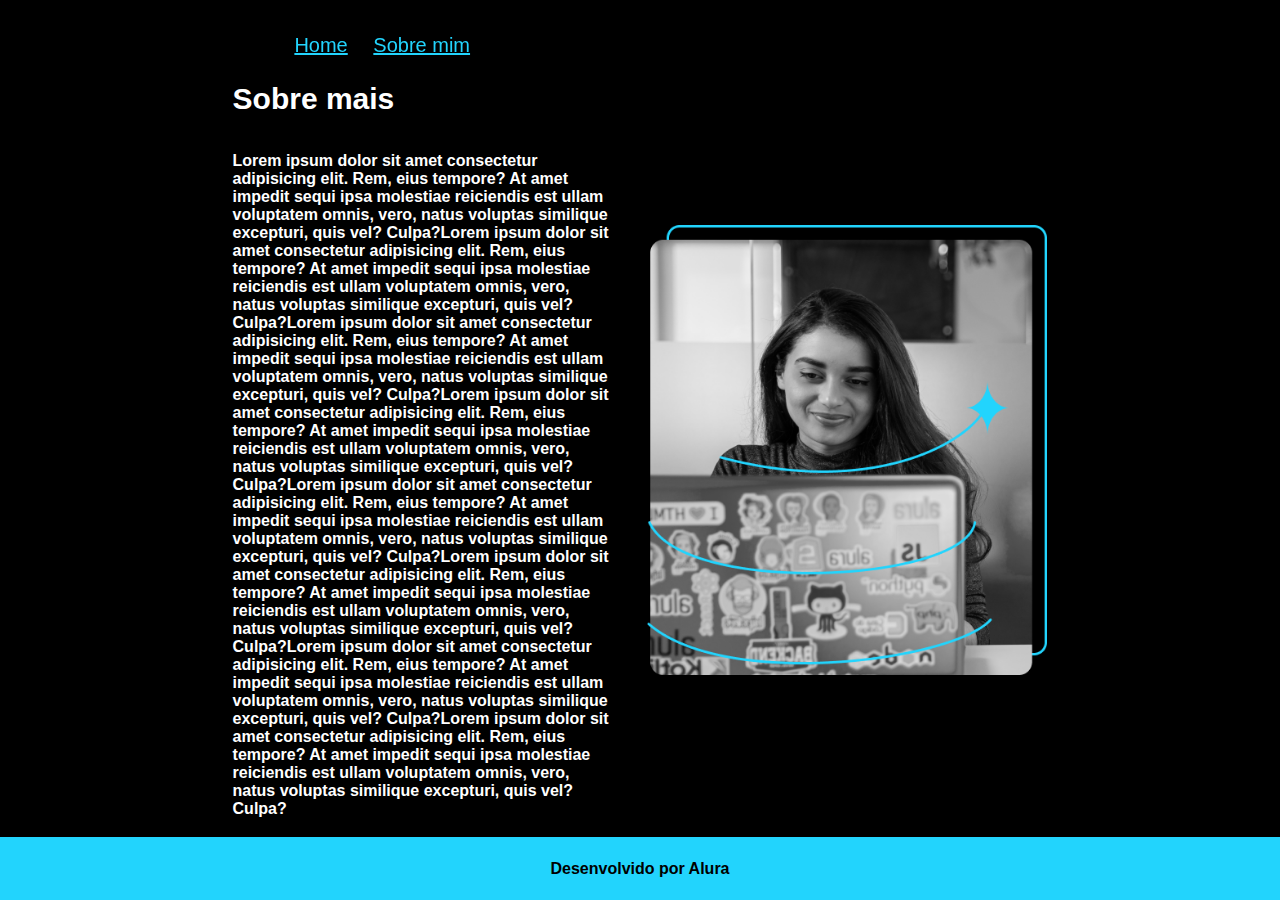
==== index2.html @ 301a2220 "Update and rename index.html to index2.html" ====
<!DOCTYPE html>
<html lang="en">

<head>
    <meta charset="UTF-8">
    <meta name="viewport" content="width=device-width, initial-scale=1.0">
    <title>Site</title>
    <link rel="stylesheet" href="site3.css">
</head>

<body>
    <header>
        <a href="site4.html">Home</a>
        <a href="site3.html">Sobre mim</a>
    </header>
    <main>
        <h1>Sobre mais</h1>
        <br><br>
        <h2>Lorem ipsum dolor sit amet consectetur adipisicing elit. Rem, eius tempore? At amet impedit sequi ipsa molestiae reiciendis est ullam voluptatem omnis, vero, natus voluptas similique excepturi, quis vel? Culpa?Lorem ipsum dolor sit amet consectetur adipisicing elit. Rem, eius tempore? At amet impedit sequi ipsa molestiae reiciendis est ullam voluptatem omnis, vero, natus voluptas similique excepturi, quis vel? Culpa?Lorem ipsum dolor sit amet consectetur adipisicing elit. Rem, eius tempore?
             At amet impedit sequi ipsa molestiae reiciendis est ullam voluptatem omnis, vero, natus voluptas similique excepturi, quis vel? Culpa?Lorem ipsum dolor sit amet consectetur adipisicing elit. Rem, eius tempore? At amet impedit sequi ipsa molestiae reiciendis est ullam voluptatem omnis, vero, natus voluptas similique excepturi, quis vel? Culpa?Lorem ipsum dolor sit amet consectetur adipisicing elit. Rem, eius tempore? At amet impedit sequi ipsa molestiae reiciendis est ullam voluptatem omnis, vero, natus voluptas similique excepturi, quis vel? Culpa?Lorem ipsum dolor sit amet consectetur adipisicing elit. Rem, eius tempore? At amet impedit sequi ipsa molestiae reiciendis est ullam voluptatem omnis, vero, natus voluptas similique excepturi, quis vel? Culpa?Lorem ipsum dolor sit amet consectetur adipisicing elit. Rem, eius tempore? At amet impedit sequi ipsa molestiae reiciendis est ullam voluptatem omnis, vero, natus voluptas similique excepturi, quis vel? Culpa?Lorem ipsum dolor sit amet consectetur adipisicing elit. Rem, eius tempore? At amet impedit sequi ipsa molestiae reiciendis est ullam voluptatem omnis, vero, natus voluptas similique excepturi, quis vel? Culpa?</h2>
</div>
    </main>
    <img src=" Imagem.png" alt="Imagem.png">
    <footer>
        <h4>Desenvolvido por Alura</h4>
    </footer>
</body>
---- site3.css ----
*{
    padding: 0;
    margin: 0;
    font-family:"Montserrat", sans-serif;
}
body {
background-color: black;
color: white;
height: 100vh;
width: 100vw;
display: flex;
flex-direction: row;
justify-content: center;
align-items: center;
}
.blue{
    color: #22d4fd;
}
img {
height: 50%;
width: auto;
}
button {
    background-color: black;
    color: white;
    font-family:"Montserrat", sans-serif;
    border-radius: 10px;
    width:12vw;
    height: 5vh;
    margin-top: 10%;
    border: 1px solid #22d4fd;
    margin-left: 30px;
    align-items: center;
    display: flex;
    justify-content: center;
    
}
h1 {
    font-family: "krona one",sans-serif;
    max-width: 80%;
    font-size: 30px;
    text-align: left;
}
p {
    max-width: 60%;
}
main {
    width: 30%;
    margin-right: 30px;
}
strong{
    color: #22d4fd;
}
.redes {
    display: flex;
    flex-direction: column;
}
h2 {
    font-family:"Montserrat", sans-serif;
    font-size: 16px;
}
header {
    width: 100vw;
    height: 10vh;
    position: fixed;
    top: 0%;
    display: flex;
    align-items: center;
    padding-left: 42vw;
}
header a {
    font-size: 20px;
    font-weight: 100;
    margin-left: 2vw;
    color:#22d4fd ;
}
button img{
    margin-right: 10px;
}
footer {
    background-color: #22d4fd;
    width: 100vw;
    height: 7vh;
    position: fixed;
    bottom: 0%;
    display: flex;
    align-items: center;
    justify-content: center;
    color: black;
}
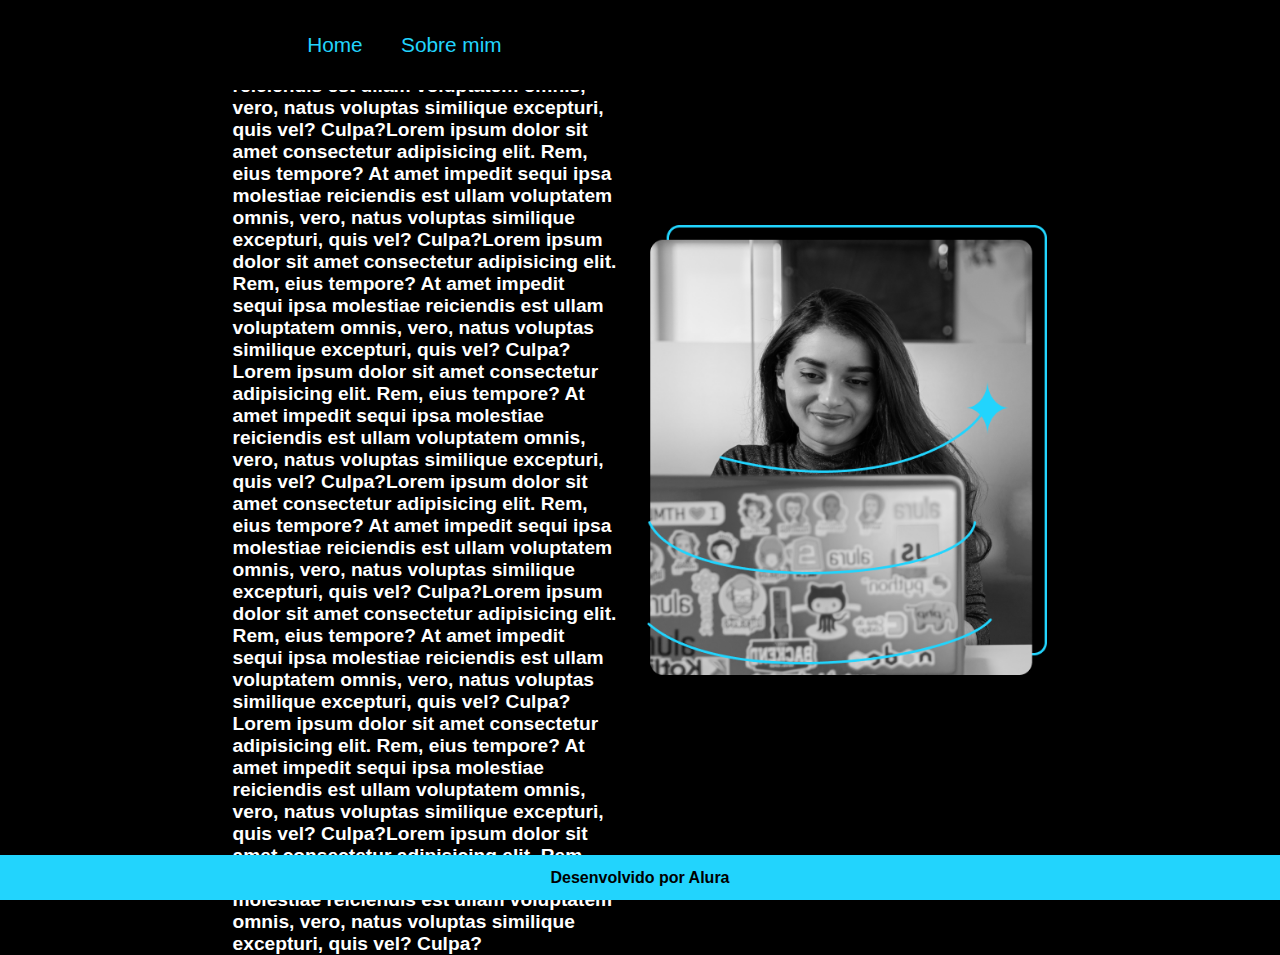
==== commit afe57de8: "Update index2.html" ====
--- a/index2.html
+++ b/index2.html
@@ -5,13 +5,13 @@
     <meta charset="UTF-8">
     <meta name="viewport" content="width=device-width, initial-scale=1.0">
     <title>Site</title>
-    <link rel="stylesheet" href="site3.css">
+    <link rel="stylesheet" href="style4.css">
 </head>
 
 <body>
     <header>
-        <a href="site4.html">Home</a>
-        <a href="site3.html">Sobre mim</a>
+        <a href="index.html">Home</a>
+        <a href="index2.html">Sobre mim</a>
     </header>
     <main>
         <h1>Sobre mais</h1>
--- a/style4.css
+++ b/style4.css
@@ -0,0 +1,173 @@
+* {
+    padding: 0;
+    margin: 0;
+    font-family: "Montserrat", sans-serif;
+}
+
+:root {
+    --cor-azul: #22d4fd;
+    --font: "Montserrat", sans-serif;
+}
+
+body {
+    background-color: black;
+    color: white;
+    height: 100vh;
+    width: 100%;
+    display: flex;
+    flex-direction: row;
+    justify-content: center;
+    align-items: center;
+}
+
+.blue {
+    color: var(--cor-azul);
+}
+
+img {
+    height: 50%;
+    width: auto;
+}
+
+button {
+    background-color: black;
+    border-radius: 10px;
+    width: 50%;
+    height: 5vh;
+    margin-top: 10%;
+    border: 1px solid var(--cor-azul);
+    margin-left: 30px;
+    align-items: center;
+    display: flex;
+    justify-content: center;
+}
+
+button a {
+    display: flex;
+    justify-content: center;
+    align-items: center;
+    width: 100%;
+    height: 100%;
+}
+
+h1 {
+    font-family: "krona one", sans-serif;
+    max-width: 80%;
+    font-size: 1.5rem;
+    text-align: left;
+}
+
+p {
+    max-width: 60%;
+}
+
+main {
+    width: 30%;
+    margin-right: 30px;
+}
+
+strong {
+    color: var(--cor-azul);
+}
+
+.redes {
+    display: flex;
+    flex-direction: column;
+}
+
+h2 {
+    font-family: var(--font);
+    font-size: 1.2rem;
+}
+
+header {
+    width: 100vw;
+    height: 10vh;
+    position: fixed;
+    top: 0%;
+    display: flex;
+    align-items: center;
+    padding-left: 42vw;
+    background-color: black;
+}
+
+header a {
+    font-size: 1.3rem;
+    font-weight: 100;
+    margin-left: 3vw;
+    color: #22d4fd;
+}
+
+button img {
+    margin-right: 10px;
+}
+
+footer {
+    background-color: var(--cor-azul);
+    width: 100vw;
+    height: 5vh;
+    position: fixed;
+    bottom: 0%;
+    display: flex;
+    align-items: center;
+    justify-content: center;
+    color: black;
+}
+
+a {
+    color: white;
+    text-decoration: none;
+    font-family: var(--font);
+}
+
+button:hover {
+    background-color: #292829;
+}
+
+@media(max-width:1200px) {
+    body{
+        flex-direction: column;
+    }
+
+    main{
+        width: 100%;
+        margin-right: 0%;
+    }
+    h1{
+        width: 100vw;
+        margin-top: 100vh;
+        font-size: 2rem;
+        max-width: 100%;
+    }
+    p {
+        max-width: 100%;
+    }
+    img{
+        margin-top:5vh !important ;
+    }
+    header a{
+        font-size: 1rem;
+        text-decoration: none;
+    }
+    .redes{
+        width: 100%;
+        display: flex;
+        align-items: center;
+        justify-content: center;
+    }
+    button {
+        margin-left: 0%;
+        width: 50vw;
+        height: 10vh;
+        display: flex !important;
+        align-items: center !important;
+        justify-content: center !important;
+        flex-direction: row;
+    }
+    
+    button img{
+        margin: 0% !important;
+        padding: 0%;
+        margin-right: 5vw !important;
+    }
+}
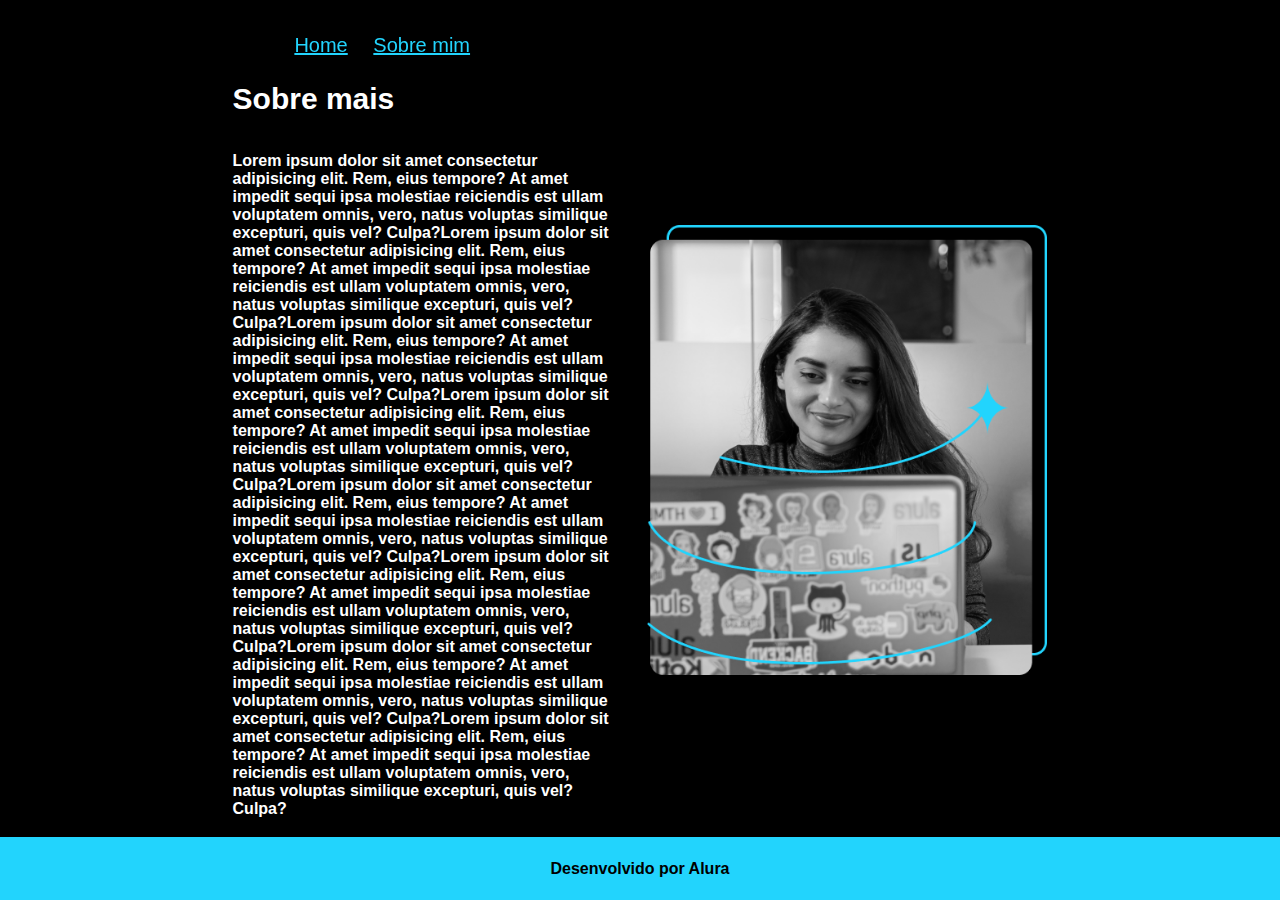
==== commit 5e01258b: "Update index2.html" ====
--- a/index2.html
+++ b/index2.html
@@ -5,7 +5,7 @@
     <meta charset="UTF-8">
     <meta name="viewport" content="width=device-width, initial-scale=1.0">
     <title>Site</title>
-    <link rel="stylesheet" href="style4.css">
+    <link rel="stylesheet" href="style.css">
 </head>
 
 <body>
--- a/style.css
+++ b/style.css
@@ -0,0 +1,90 @@
+*{
+    padding: 0;
+    margin: 0;
+    font-family:"Montserrat", sans-serif;
+}
+body {
+background-color: black;
+color: white;
+height: 100vh;
+width: 100vw;
+display: flex;
+flex-direction: row;
+justify-content: center;
+align-items: center;
+}
+.blue{
+    color: #22d4fd;
+}
+img {
+height: 50%;
+width: auto;
+}
+button {
+    background-color: black;
+    color: white;
+    font-family:"Montserrat", sans-serif;
+    border-radius: 10px;
+    width:12vw;
+    height: 5vh;
+    margin-top: 10%;
+    border: 1px solid #22d4fd;
+    margin-left: 30px;
+    align-items: center;
+    display: flex;
+    justify-content: center;
+    text-decoration: none;
+}
+h1 {
+    font-family: "krona one",sans-serif;
+    max-width: 80%;
+    font-size: 30px;
+    text-align: left;
+}
+p {
+    max-width: 60%;
+}
+main {
+    width: 30%;
+    margin-right: 30px;
+}
+strong{
+    color: #22d4fd;
+}
+.redes {
+    display: flex;
+    flex-direction: column;
+}
+h2 {
+    font-family:"Montserrat", sans-serif;
+    font-size: 16px;
+}
+header {
+    width: 100vw;
+    height: 10vh;
+    position: fixed;
+    top: 0%;
+    display: flex;
+    align-items: center;
+    padding-left: 42vw;
+}
+header a {
+    font-size: 20px;
+    font-weight: 100;
+    margin-left: 2vw;
+    color:#22d4fd ;
+}
+button img{
+    margin-right: 10px;
+}
+footer {
+    background-color: #22d4fd;
+    width: 100vw;
+    height: 7vh;
+    position: fixed;
+    bottom: 0%;
+    display: flex;
+    align-items: center;
+    justify-content: center;
+    color: black;
+}
